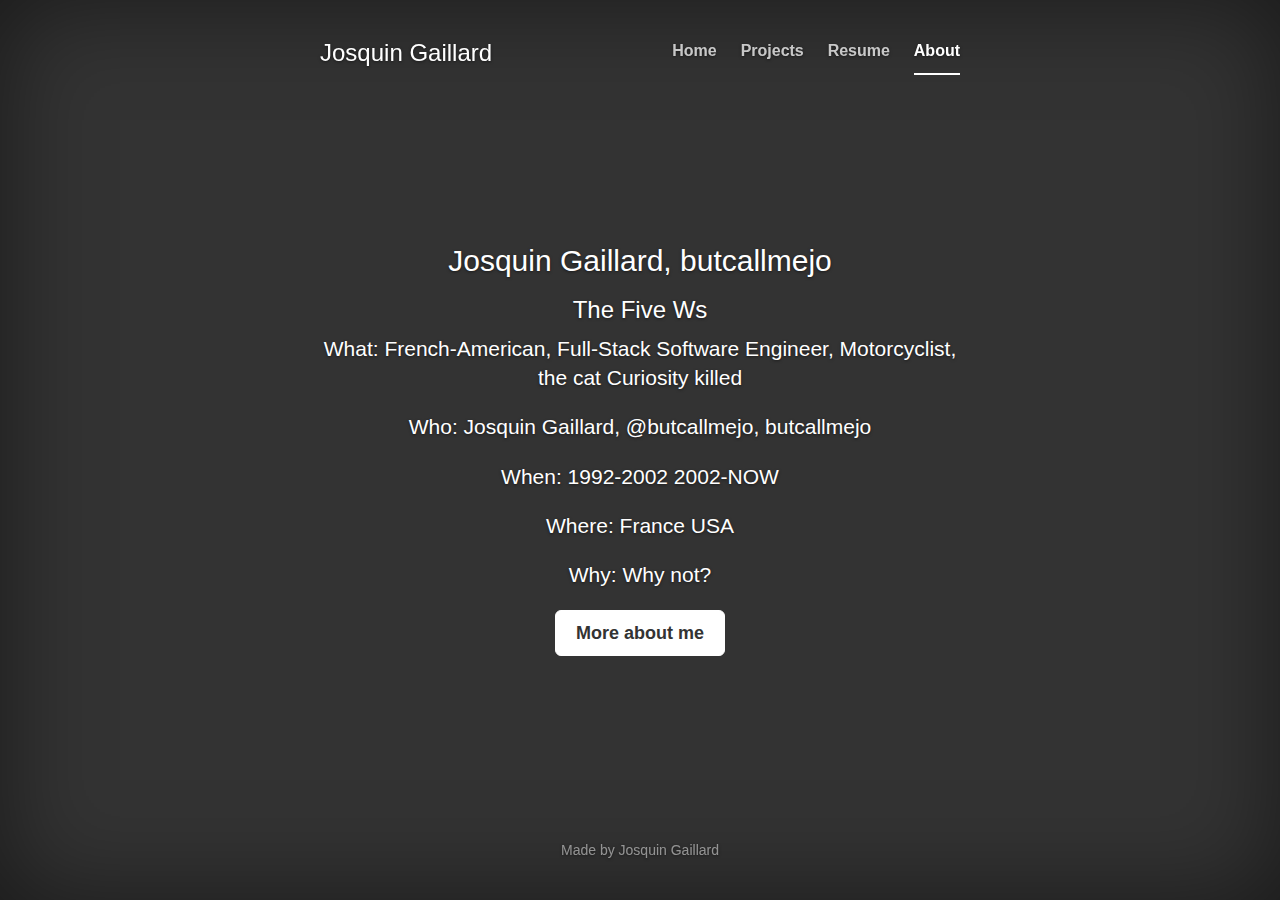
==== about.html @ f652fa07 "updated home and project page" ====
<!DOCTYPE html>
<html lang="en">

<head>
	<meta charset="utf-8">
	<meta http-equiv="X-UA-Compatible" content="IE=edge">
	<meta name="viewport" content="width=device-width, initial-scale=1">
	<!-- The above 3 meta tags *must* come first in the head; any other head content must come *after* these tags -->
	<meta name="description" content="Personal Website to host Josquin Gaillard's portfolio">
	<meta name="author" content="Josquin Gaillard">
	<link rel="icon" href="../../favicon.ico">

	<title>Josquin Gaillard</title>

	<!-- Latest compiled and minified CSS -->
	<link rel="stylesheet" href="http://maxcdn.bootstrapcdn.com/bootstrap/3.3.6/css/bootstrap.min.css">
	<!-- Latest compiled JavaScript -->
	<script src="http://maxcdn.bootstrapcdn.com/bootstrap/3.3.6/js/bootstrap.min.js"></script>
	<link href="home.css" rel="stylesheet">
</head>

<body>

	<div class="site-wrapper">
		<div class="site-wrapper-inner">
			<div class="cover-container">
				<div class="masthead clearfix">
					<div class="inner">
						<h3 class="masthead-brand">Josquin Gaillard</h3>
						<nav>
							<ul class="nav masthead-nav">
								<li><a href="index.html">Home</a></li>
								<li><a href="projects.html">Projects</a></li>
								<li><a href="resume.html">Resume</a></li>
								<li class="active"><a href="about.html">About</a></li>
							</ul>
						</nav>
					</div>
				</div>
				<div class="inner cover">
					<h2 class="cover-heading">Josquin Gaillard, butcallmejo</h1>
					<h3>The Five Ws</h3>
					<p class="lead">What: French-American, Full-Stack Software Engineer, Motorcyclist, the cat Curiosity killed</p>
					<p class="lead">Who: Josquin Gaillard, <a href="https://twitter.com/butcallmeJo">@butcallmejo</a>, <a href="https://github.com/butcallmejo">butcallmejo</a></p>
					<p class="lead">When: 1992-2002 2002-NOW</p>
					<p class="lead">Where: France USA</p>
					<p class="lead">Why: Why not?</p>
					<p class="lead">
						<a href="#" class="btn btn-lg btn-default">More about me</a>
					</p>
				</div>
				<div class="mastfoot">
					<div class="inner">
						<p>Made by Josquin Gaillard</p>
					</div>
				</div>
			</div>
		</div>
	</div>

</body>

</html>
---- home.css ----
/*
 * Globals
 */

/* Links */
a,
a:focus,
a:hover {
  color: #fff;
}

/* Custom default button */
.btn-default,
.btn-default:hover,
.btn-default:focus {
  color: #333;
  text-shadow: none; /* Prevent inheritence from `body` */
  background-color: #fff;
  border: 1px solid #fff;
}


/*
 * Base structure
 */

html,
body {
  height: 100%;
  background-color: #333;
}
body {
  color: #fff;
  text-align: center;
  text-shadow: 0 1px 3px rgba(0,0,0,.5);
}

/* Extra markup and styles for table-esque vertical and horizontal centering */
.site-wrapper {
  display: table;
  width: 100%;
  height: 100%; /* For at least Firefox */
  min-height: 100%;
  -webkit-box-shadow: inset 0 0 100px rgba(0,0,0,.5);
          box-shadow: inset 0 0 100px rgba(0,0,0,.5);
}
.site-wrapper-inner {
  display: table-cell;
  vertical-align: top;
}
.cover-container {
  margin-right: auto;
  margin-left: auto;
}

/* Padding for spacing */
.inner {
  padding: 30px;
}


/*
 * Header
 */
.masthead-brand {
  margin-top: 10px;
  margin-bottom: 10px;
}

.masthead-nav > li {
  display: inline-block;
}
.masthead-nav > li + li {
  margin-left: 20px;
}
.masthead-nav > li > a {
  padding-right: 0;
  padding-left: 0;
  font-size: 16px;
  font-weight: bold;
  color: #fff; /* IE8 proofing */
  color: rgba(255,255,255,.75);
  border-bottom: 2px solid transparent;
}
.masthead-nav > li > a:hover,
.masthead-nav > li > a:focus {
  background-color: transparent;
  border-bottom-color: #a9a9a9;
  border-bottom-color: rgba(255,255,255,.25);
}
.masthead-nav > .active > a,
.masthead-nav > .active > a:hover,
.masthead-nav > .active > a:focus {
  color: #fff;
  border-bottom-color: #fff;
}

@media (min-width: 768px) {
  .masthead-brand {
    float: left;
  }
  .masthead-nav {
    float: right;
  }
}


/*
 * Cover
 */

.cover {
  padding: 0 20px;
}
.cover .btn-lg {
  padding: 10px 20px;
  font-weight: bold;
}


/*
 * Footer
 */

.mastfoot {
  color: #999; /* IE8 proofing */
  color: rgba(255,255,255,.5);
}


/*
 * Affix and center
 */

@media (min-width: 768px) {
  /* Pull out the header and footer */
  .masthead {
    position: fixed;
    top: 0;
  }
  .mastfoot {
    position: fixed;
    bottom: 0;
  }
  /* Start the vertical centering */
  .site-wrapper-inner {
    vertical-align: middle;
  }
  /* Handle the widths */
  .masthead,
  .mastfoot,
  .cover-container {
    width: 100%; /* Must be percentage or pixels for horizontal alignment */
  }
}

@media (min-width: 992px) {
  .masthead,
  .mastfoot,
  .cover-container {
    width: 700px;
  }
}
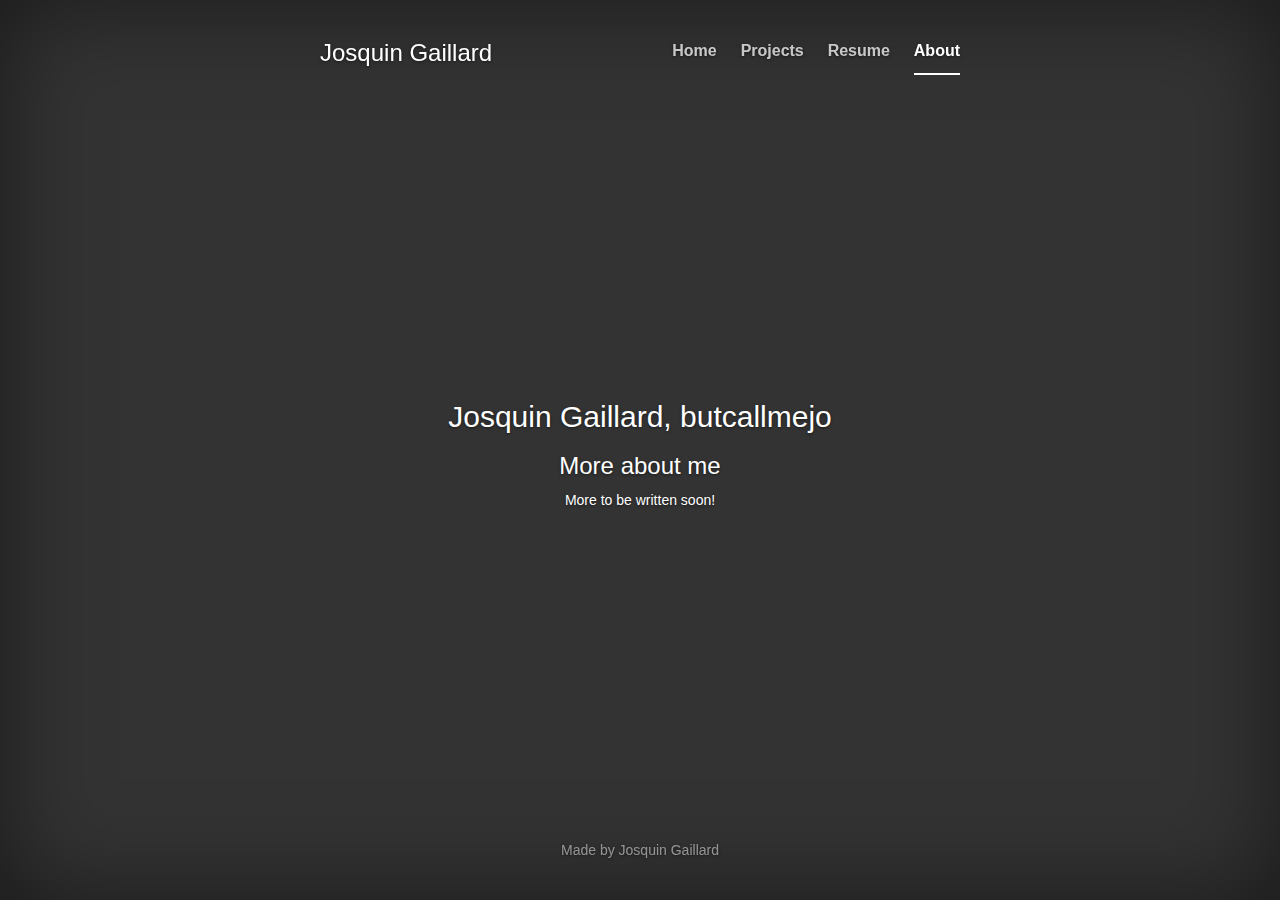
==== commit 8126c25d: "added more to the home page, changed the CSS so links showed better" ====
--- a/about.html
+++ b/about.html
@@ -39,15 +39,8 @@
 				</div>
 				<div class="inner cover">
 					<h2 class="cover-heading">Josquin Gaillard, butcallmejo</h1>
-					<h3>The Five Ws</h3>
-					<p class="lead">What: French-American, Full-Stack Software Engineer, Motorcyclist, the cat Curiosity killed</p>
-					<p class="lead">Who: Josquin Gaillard, <a href="https://twitter.com/butcallmeJo">@butcallmejo</a>, <a href="https://github.com/butcallmejo">butcallmejo</a></p>
-					<p class="lead">When: 1992-2002 2002-NOW</p>
-					<p class="lead">Where: France USA</p>
-					<p class="lead">Why: Why not?</p>
-					<p class="lead">
-						<a href="#" class="btn btn-lg btn-default">More about me</a>
-					</p>
+					<h3>More about me</h3>
+					<p>More to be written soon!</p>
 				</div>
 				<div class="mastfoot">
 					<div class="inner">
--- a/home.css
+++ b/home.css
@@ -2,162 +2,169 @@
  * Globals
  */
 
+
 /* Links */
-a,
-a:focus,
-a:hover {
-  color: #fff;
+
+a {
+	color: Aquamarine;
+}
+
+a:focus, a:hover {
+    color: #fff;
 }
 
 /* Custom default button */
-.btn-default,
-.btn-default:hover,
-.btn-default:focus {
-  color: #333;
-  text-shadow: none; /* Prevent inheritence from `body` */
-  background-color: #fff;
-  border: 1px solid #fff;
+
+.btn-default {
+	color: #333;
+	background-color: Aquamarine;
 }
 
+.btn-default:hover, .btn-default:focus {
+    color: #333;
+    text-shadow: none;
+    /* Prevent inheritence from `body` */
+    background-color: #fff;
+    border: 1px solid Aquamarine;
+}
 
 /*
  * Base structure
  */
 
-html,
-body {
-  height: 100%;
-  background-color: #333;
+html, body {
+    height: 100%;
+    background-color: #333;
 }
 body {
-  color: #fff;
-  text-align: center;
-  text-shadow: 0 1px 3px rgba(0,0,0,.5);
+    color: #fff;
+    text-align: center;
+    text-shadow: 0 1px 3px rgba(0, 0, 0, .5);
 }
 
 /* Extra markup and styles for table-esque vertical and horizontal centering */
+
 .site-wrapper {
-  display: table;
-  width: 100%;
-  height: 100%; /* For at least Firefox */
-  min-height: 100%;
-  -webkit-box-shadow: inset 0 0 100px rgba(0,0,0,.5);
-          box-shadow: inset 0 0 100px rgba(0,0,0,.5);
+    display: table;
+    width: 100%;
+    height: 100%;
+    /* For at least Firefox */
+    min-height: 100%;
+    -webkit-box-shadow: inset 0 0 100px rgba(0, 0, 0, .5);
+    box-shadow: inset 0 0 100px rgba(0, 0, 0, .5);
 }
 .site-wrapper-inner {
-  display: table-cell;
-  vertical-align: top;
+    display: table-cell;
+    vertical-align: top;
 }
 .cover-container {
-  margin-right: auto;
-  margin-left: auto;
+    margin-right: auto;
+    margin-left: auto;
 }
 
 /* Padding for spacing */
+
 .inner {
-  padding: 30px;
+    padding: 30px;
 }
 
+.tab {
+	padding-left: 30px;
+	padding-right: 30px;
+	padding-top: 20px;
+	padding-bottom: 10px;
+}
 
 /*
  * Header
  */
+
 .masthead-brand {
-  margin-top: 10px;
-  margin-bottom: 10px;
+    margin-top: 10px;
+    margin-bottom: 10px;
 }
-
-.masthead-nav > li {
-  display: inline-block;
+.masthead-nav> li {
+    display: inline-block;
 }
-.masthead-nav > li + li {
-  margin-left: 20px;
+.masthead-nav> li+ li {
+    margin-left: 20px;
 }
-.masthead-nav > li > a {
-  padding-right: 0;
-  padding-left: 0;
-  font-size: 16px;
-  font-weight: bold;
-  color: #fff; /* IE8 proofing */
-  color: rgba(255,255,255,.75);
-  border-bottom: 2px solid transparent;
+.masthead-nav> li> a {
+    padding-right: 0;
+    padding-left: 0;
+    font-size: 16px;
+    font-weight: bold;
+    color: #fff;
+    /* IE8 proofing */
+    color: rgba(255, 255, 255, .75);
+    border-bottom: 2px solid transparent;
 }
-.masthead-nav > li > a:hover,
-.masthead-nav > li > a:focus {
-  background-color: transparent;
-  border-bottom-color: #a9a9a9;
-  border-bottom-color: rgba(255,255,255,.25);
+.masthead-nav> li> a:hover, .masthead-nav> li> a:focus {
+    background-color: transparent;
+    border-bottom-color: #a9a9a9;
+    border-bottom-color: rgba(255, 255, 255, .25);
 }
-.masthead-nav > .active > a,
-.masthead-nav > .active > a:hover,
-.masthead-nav > .active > a:focus {
-  color: #fff;
-  border-bottom-color: #fff;
+.masthead-nav> .active> a, .masthead-nav> .active> a:hover, .masthead-nav> .active> a:focus {
+    color: #fff;
+    border-bottom-color: #fff;
 }
-
 @media (min-width: 768px) {
-  .masthead-brand {
-    float: left;
-  }
-  .masthead-nav {
-    float: right;
-  }
+    .masthead-brand {
+        float: left;
+    }
+    .masthead-nav {
+        float: right;
+    }
 }
-
 
 /*
  * Cover
  */
 
 .cover {
-  padding: 0 20px;
+    padding: 0 20px;
 }
 .cover .btn-lg {
-  padding: 10px 20px;
-  font-weight: bold;
+    padding: 10px 20px;
+    font-weight: bold;
 }
-
 
 /*
  * Footer
  */
 
 .mastfoot {
-  color: #999; /* IE8 proofing */
-  color: rgba(255,255,255,.5);
+    color: #999;
+    /* IE8 proofing */
+    color: rgba(255, 255, 255, .5);
 }
-
 
 /*
  * Affix and center
  */
 
 @media (min-width: 768px) {
-  /* Pull out the header and footer */
-  .masthead {
-    position: fixed;
-    top: 0;
-  }
-  .mastfoot {
-    position: fixed;
-    bottom: 0;
-  }
-  /* Start the vertical centering */
-  .site-wrapper-inner {
-    vertical-align: middle;
-  }
-  /* Handle the widths */
-  .masthead,
-  .mastfoot,
-  .cover-container {
-    width: 100%; /* Must be percentage or pixels for horizontal alignment */
-  }
+    /* Pull out the header and footer */
+    .masthead {
+        position: fixed;
+        top: 0;
+    }
+    .mastfoot {
+        position: fixed;
+        bottom: 0;
+    }
+    /* Start the vertical centering */
+    .site-wrapper-inner {
+        vertical-align: middle;
+    }
+    /* Handle the widths */
+    .masthead, .mastfoot, .cover-container {
+        width: 100%;
+        /* Must be percentage or pixels for horizontal alignment */
+    }
 }
-
 @media (min-width: 992px) {
-  .masthead,
-  .mastfoot,
-  .cover-container {
-    width: 700px;
-  }
+    .masthead, .mastfoot, .cover-container {
+        width: 700px;
+    }
 }
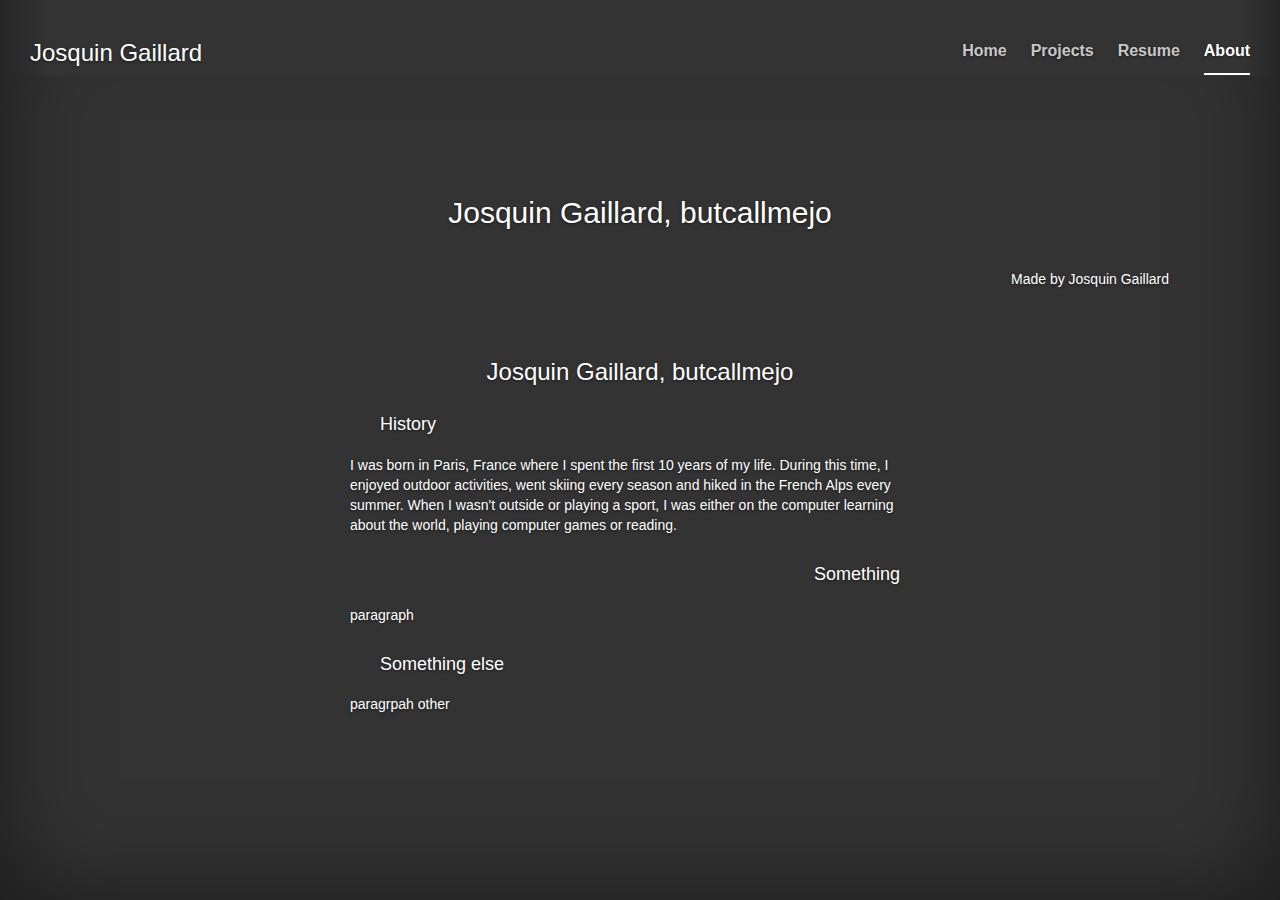
==== commit c4d5792f: "changes to site" ====
--- a/about.html
+++ b/about.html
@@ -38,18 +38,39 @@
 					</div>
 				</div>
 				<div class="inner cover">
-					<h2 class="cover-heading">Josquin Gaillard, butcallmejo</h1>
-					<h3>More about me</h3>
-					<p>More to be written soon!</p>
-				</div>
-				<div class="mastfoot">
-					<div class="inner">
-						<p>Made by Josquin Gaillard</p>
+					<h2 class="cover-heading">Josquin Gaillard, butcallmejo</h2>
+					<div class="inner cover side-photos col-md-3">
+						<!-- TODO photos -->
+					</div>
+					<div class="inner cover top-margin col-md-6">
+						<h3 class="cover-heading">Josquin Gaillard, butcallmejo</h3>
+						<div class="text-left">
+							<h4 class="tab">History</h4>
+							<p>
+								I was born in Paris, France where I spent the first 10 years of my life. During this time, I enjoyed outdoor activities, went skiing every season and hiked in the French Alps every summer. When I wasn't outside or playing a sport, I was either on the
+								computer learning about the world, playing computer games or reading.
+							</p>
+						</div>
+						<div class="text-right">
+							<h4 class="tab">Something</h4>
+							<p class="text-justify">paragraph</p>
+						</div>
+						<div class="text-left">
+							<h4 class="tab">Something else</h4>
+							<p>paragrpah other</p>
+						</div>
+					</div>
+					<div class="inner cover side-photos col-md-3">
+						<!-- TODO photos -->
+					</div>
+					<div class="">
+						<div class="inner">
+							<p>Made by Josquin Gaillard</p>
+						</div>
 					</div>
 				</div>
 			</div>
 		</div>
-	</div>
 
 </body>
 
--- a/home.css
+++ b/home.css
@@ -33,10 +33,12 @@
  */
 
 html, body {
+	width: 100%;
     height: 100%;
     background-color: #333;
 }
 body {
+	width: 100%;
     color: #fff;
     text-align: center;
     text-shadow: 0 1px 3px rgba(0, 0, 0, .5);
@@ -75,9 +77,23 @@
 	padding-bottom: 10px;
 }
 
+.text-justify {
+	text-align: justify;
+}
+
 /*
  * Header
  */
+
+.masthead {
+	width: 100%;
+	background: #333; /* For browsers that do not support gradients */
+	z-index: 1;
+    background: -webkit-linear-gradient(left, #262626, #333 4%, #333 97%, #262626); /* For Safari 5.1 to 6.0 */*/
+    background: -o-linear-gradient(left, #262626, #333 4%, #333 97%, #262626); /* For Opera 11.1 to 12.0 */
+    background: -moz-linear-gradient(left, #262626, #333 4%, #333 97%, #262626); /* For Firefox 3.6 to 15 */
+    background: linear-gradient(left, #262626, #333 4%, #333 97%, #262626); /* Standard syntax */
+}
 
 .masthead-brand {
     margin-top: 10px;
@@ -162,9 +178,12 @@
         width: 100%;
         /* Must be percentage or pixels for horizontal alignment */
     }
+	.top-margin {
+		margin-top: 100px;
+	}
 }
 @media (min-width: 992px) {
     .masthead, .mastfoot, .cover-container {
-        width: 700px;
+        width: 100%;
     }
 }
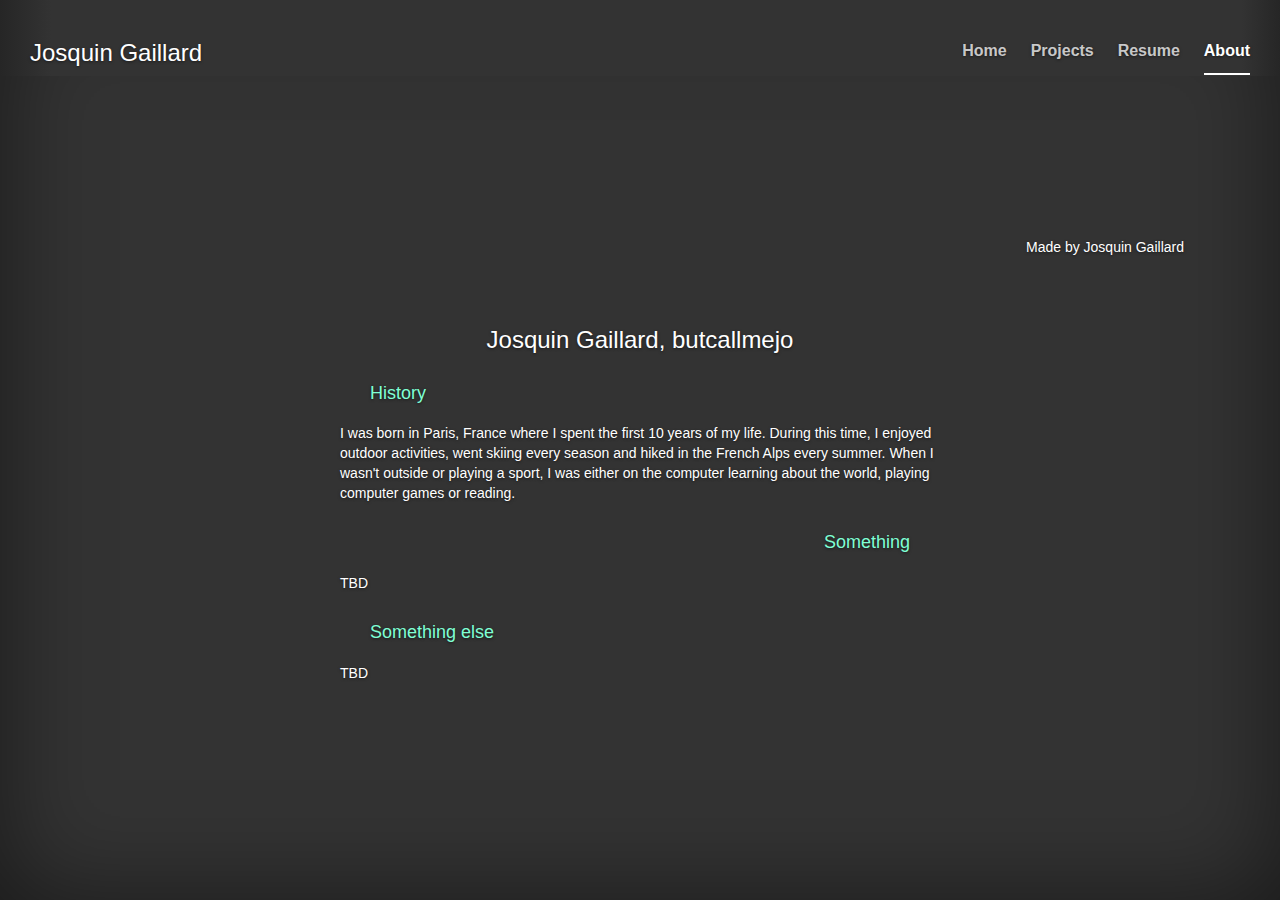
==== commit 575c3d07: "updated resume pdf (removed interested in line) changed about me in index as well as about me html p" ====
--- a/about.html
+++ b/about.html
@@ -37,40 +37,41 @@
 						</nav>
 					</div>
 				</div>
-				<div class="inner cover">
-					<h2 class="cover-heading">Josquin Gaillard, butcallmejo</h2>
-					<div class="inner cover side-photos col-md-3">
-						<!-- TODO photos -->
+				<div class="inner cover side-photos col-md-3">
+					<!-- TODO photos -->
+				</div>
+				<div class="inner cover top-margin col-md-6">
+					<h3 class="cover-heading">Josquin Gaillard, butcallmejo</h3>
+					<div class="text-left">
+						<h4 class="tab"><a href="#">History</a></h4>
+						<p>
+							I was born in Paris, France where I spent the first 10 years of my life. During this time, I enjoyed outdoor activities, went skiing every season and hiked in the French Alps every summer. When I wasn't outside or playing a sport, I was either on the computer learning about the world, playing computer games or reading.
+						</p>
 					</div>
-					<div class="inner cover top-margin col-md-6">
-						<h3 class="cover-heading">Josquin Gaillard, butcallmejo</h3>
-						<div class="text-left">
-							<h4 class="tab">History</h4>
-							<p>
-								I was born in Paris, France where I spent the first 10 years of my life. During this time, I enjoyed outdoor activities, went skiing every season and hiked in the French Alps every summer. When I wasn't outside or playing a sport, I was either on the
-								computer learning about the world, playing computer games or reading.
-							</p>
-						</div>
-						<div class="text-right">
-							<h4 class="tab">Something</h4>
-							<p class="text-justify">paragraph</p>
-						</div>
-						<div class="text-left">
-							<h4 class="tab">Something else</h4>
-							<p>paragrpah other</p>
-						</div>
+					<div class="text-right">
+						<h4 class="tab"><a href="#">Something</a></h4>
+						<p class="text-justify">
+							TBD
+						</p>
 					</div>
-					<div class="inner cover side-photos col-md-3">
-						<!-- TODO photos -->
+					<div class="text-left">
+						<h4 class="tab"><a href="#">Something else</a></h4>
+						<p>
+							TBD
+						</p>
 					</div>
-					<div class="">
-						<div class="inner">
-							<p>Made by Josquin Gaillard</p>
-						</div>
+				</div>
+				<div class="inner cover side-photos col-md-3">
+					<!-- TODO photos -->
+				</div>
+				<div class="">
+					<div class="inner">
+						<p>Made by Josquin Gaillard</p>
 					</div>
 				</div>
 			</div>
 		</div>
+	</div>
 
 </body>
 
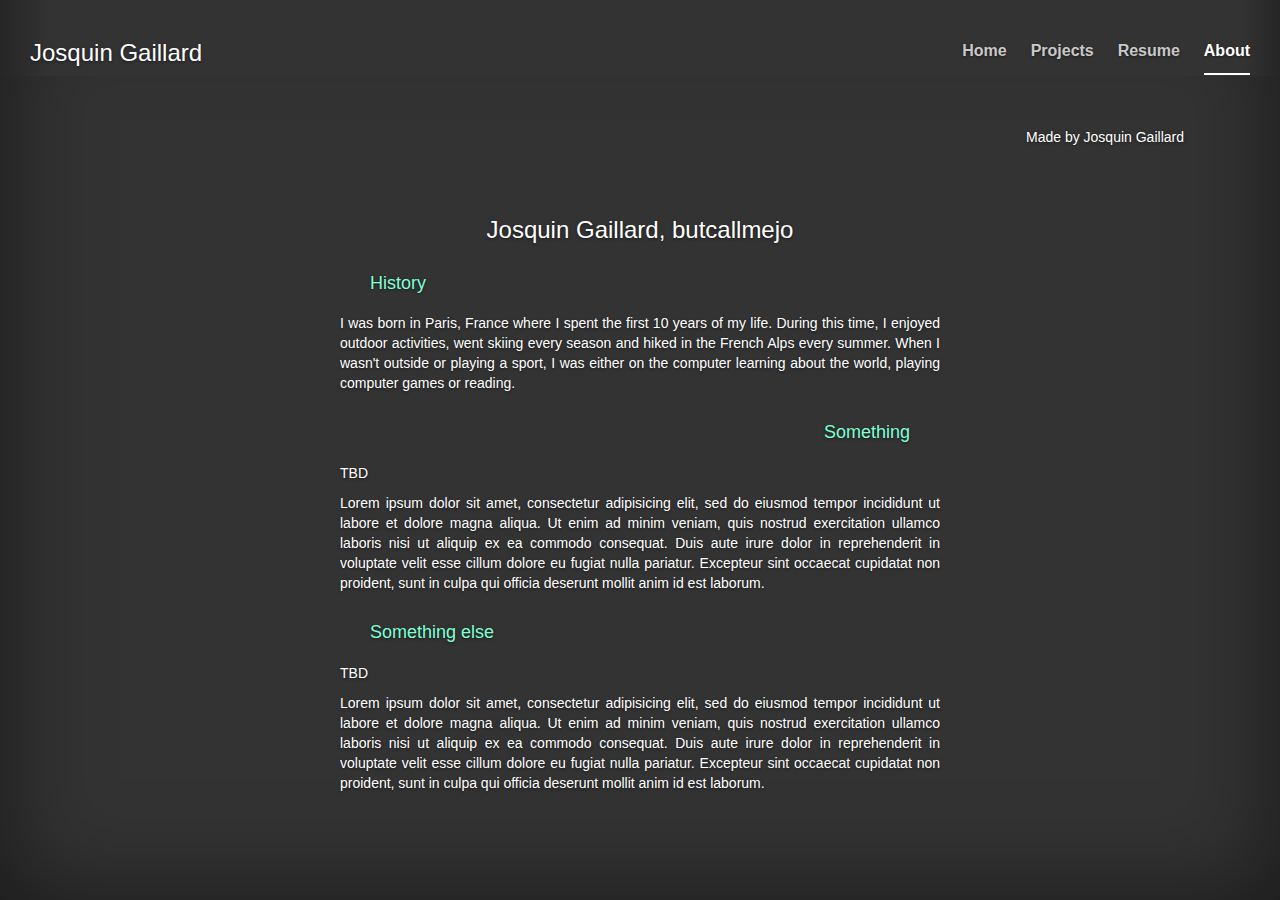
==== commit a3245b78: "made links open in new tab/new window" ====
--- a/about.html
+++ b/about.html
@@ -44,7 +44,7 @@
 					<h3 class="cover-heading">Josquin Gaillard, butcallmejo</h3>
 					<div class="text-left">
 						<h4 class="tab"><a href="#">History</a></h4>
-						<p>
+						<p class="text-justify">
 							I was born in Paris, France where I spent the first 10 years of my life. During this time, I enjoyed outdoor activities, went skiing every season and hiked in the French Alps every summer. When I wasn't outside or playing a sport, I was either on the computer learning about the world, playing computer games or reading.
 						</p>
 					</div>
@@ -53,11 +53,17 @@
 						<p class="text-justify">
 							TBD
 						</p>
+						<p class="text-justify">
+							Lorem ipsum dolor sit amet, consectetur adipisicing elit, sed do eiusmod tempor incididunt ut labore et dolore magna aliqua. Ut enim ad minim veniam, quis nostrud exercitation ullamco laboris nisi ut aliquip ex ea commodo consequat. Duis aute irure dolor in reprehenderit in voluptate velit esse cillum dolore eu fugiat nulla pariatur. Excepteur sint occaecat cupidatat non proident, sunt in culpa qui officia deserunt mollit anim id est laborum.
+						</p>
 					</div>
 					<div class="text-left">
 						<h4 class="tab"><a href="#">Something else</a></h4>
-						<p>
+						<p class="text-justify">
 							TBD
+						</p>
+						<p class="text-justify">
+							Lorem ipsum dolor sit amet, consectetur adipisicing elit, sed do eiusmod tempor incididunt ut labore et dolore magna aliqua. Ut enim ad minim veniam, quis nostrud exercitation ullamco laboris nisi ut aliquip ex ea commodo consequat. Duis aute irure dolor in reprehenderit in voluptate velit esse cillum dolore eu fugiat nulla pariatur. Excepteur sint occaecat cupidatat non proident, sunt in culpa qui officia deserunt mollit anim id est laborum.
 						</p>
 					</div>
 				</div>
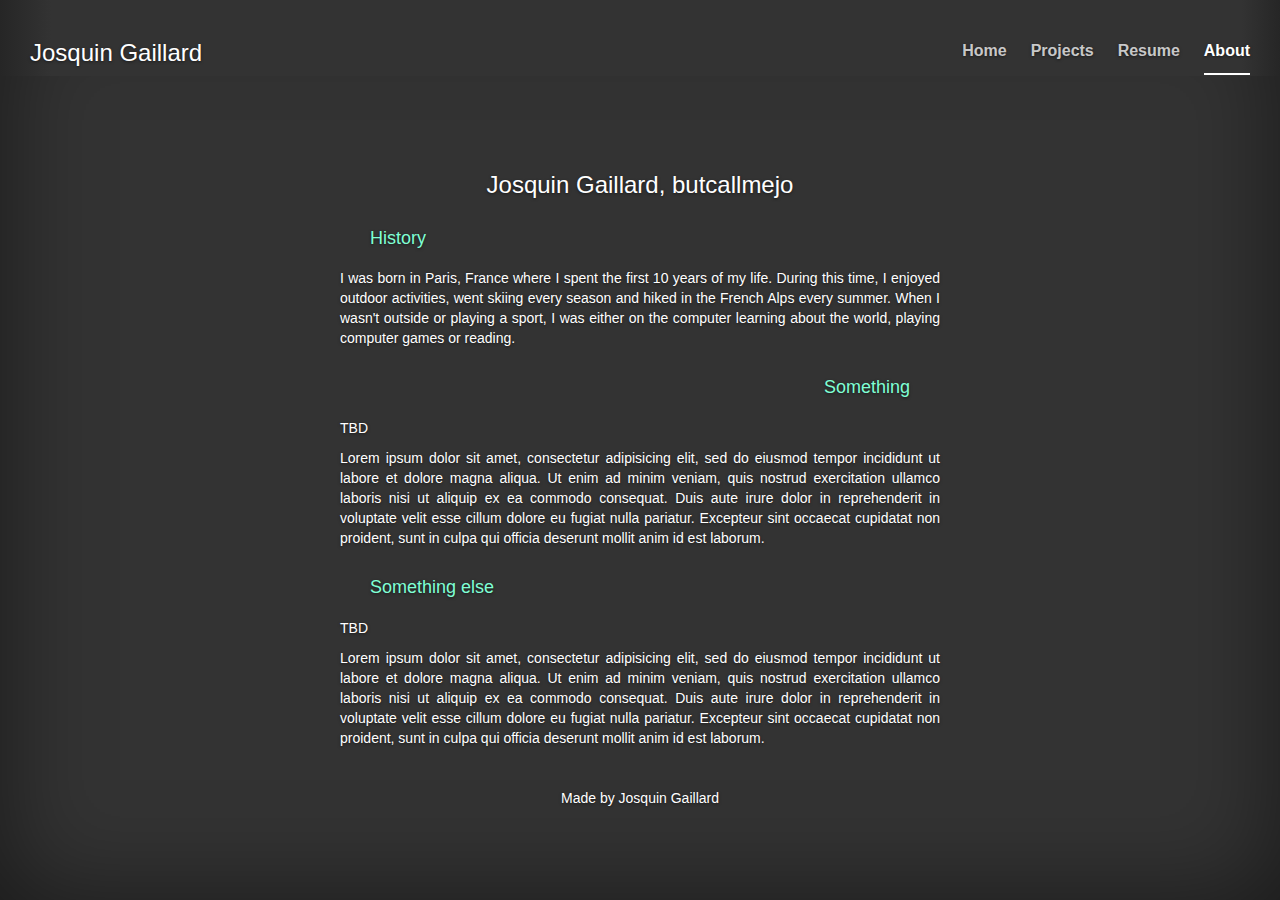
==== commit ef3919df: "small UX/UI changes to all pages. preparation to add photos" ====
--- a/about.html
+++ b/about.html
@@ -70,7 +70,7 @@
 				<div class="inner cover side-photos col-md-3">
 					<!-- TODO photos -->
 				</div>
-				<div class="">
+				<div class="inner cover col-xs-12">
 					<div class="inner">
 						<p>Made by Josquin Gaillard</p>
 					</div>
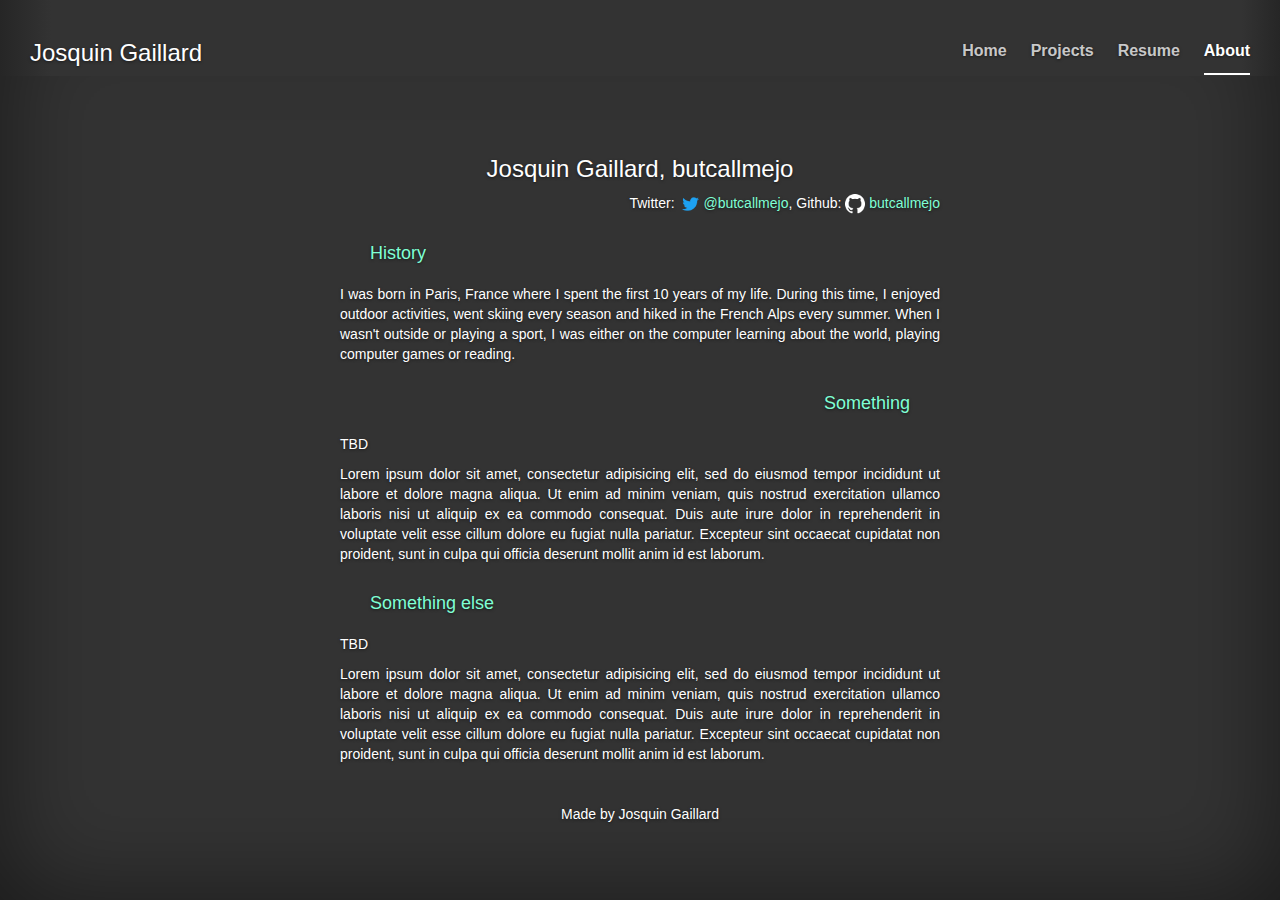
==== commit 14d642ae: "more linking and logos" ====
--- a/about.html
+++ b/about.html
@@ -42,6 +42,9 @@
 				</div>
 				<div class="inner cover top-margin col-md-6">
 					<h3 class="cover-heading">Josquin Gaillard, butcallmejo</h3>
+					<div class="text-right">
+						<p>Twitter: <img src="Twitter_Social_Icon_Blue.png" alt="twitter logo" /><a href="https://twitter.com/butcallmeJo" target="_blank">@butcallmejo</a>, Github: <img src="GitHub-Mark-Light-32px.png" alt="github logo" /> <a href="https://github.com/butcallmejo" target="_blank">butcallmejo</a></p>
+					</div>
 					<div class="text-left">
 						<h4 class="tab"><a href="#">History</a></h4>
 						<p class="text-justify">
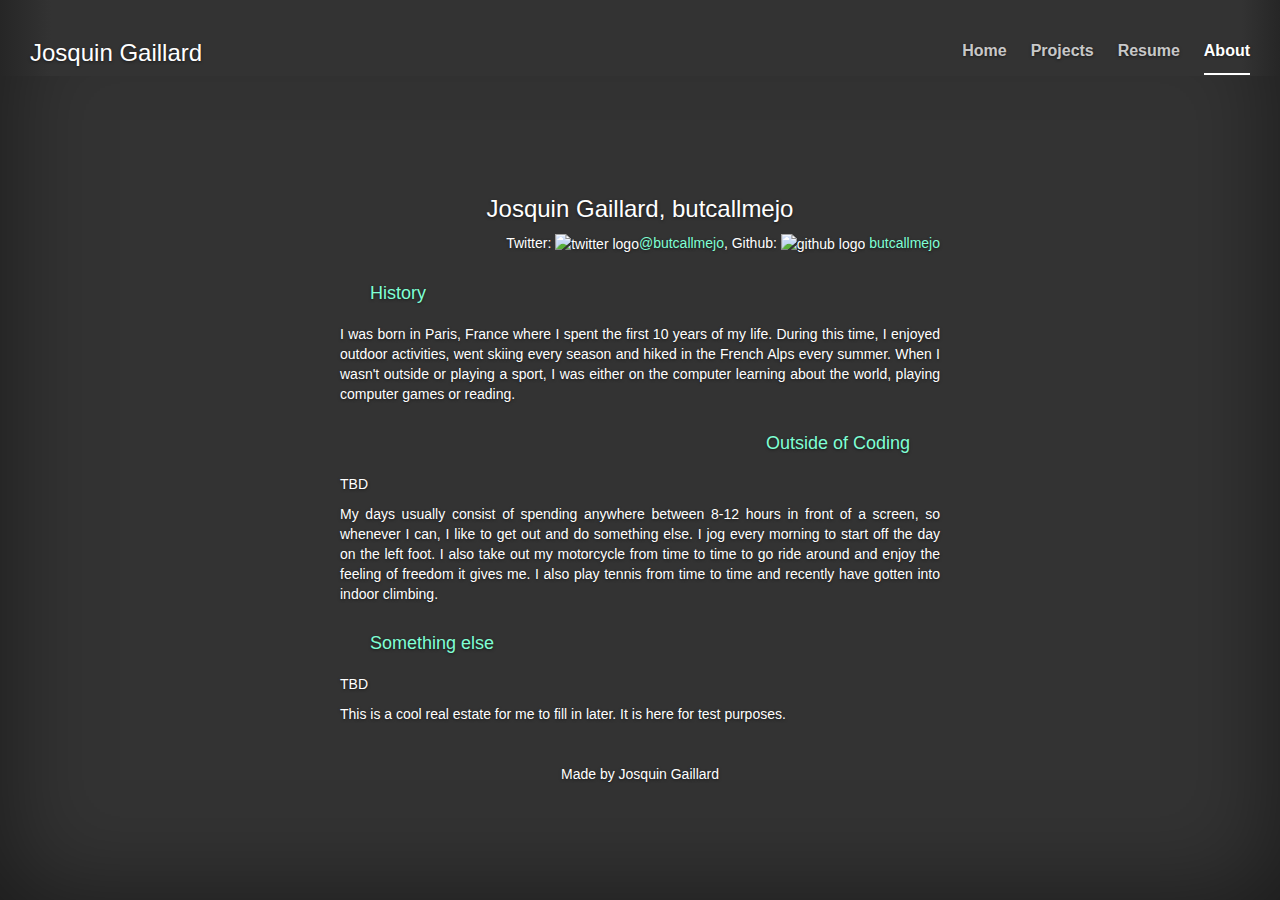
==== commit 1794ba5b: "updated about a bit" ====
--- a/about.html
+++ b/about.html
@@ -52,12 +52,12 @@
 						</p>
 					</div>
 					<div class="text-right">
-						<h4 class="tab"><a href="#">Something</a></h4>
+						<h4 class="tab"><a href="#">Outside of Coding</a></h4>
 						<p class="text-justify">
 							TBD
 						</p>
 						<p class="text-justify">
-							Lorem ipsum dolor sit amet, consectetur adipisicing elit, sed do eiusmod tempor incididunt ut labore et dolore magna aliqua. Ut enim ad minim veniam, quis nostrud exercitation ullamco laboris nisi ut aliquip ex ea commodo consequat. Duis aute irure dolor in reprehenderit in voluptate velit esse cillum dolore eu fugiat nulla pariatur. Excepteur sint occaecat cupidatat non proident, sunt in culpa qui officia deserunt mollit anim id est laborum.
+							My days usually consist of spending anywhere between 8-12 hours in front of a screen, so whenever I can, I like to get out and do something else. I jog every morning to start off the day on the left foot. I also take out my motorcycle from time to time to go ride around and enjoy the feeling of freedom it gives me. I also play tennis from time to time and recently have gotten into indoor climbing.
 						</p>
 					</div>
 					<div class="text-left">
@@ -66,7 +66,7 @@
 							TBD
 						</p>
 						<p class="text-justify">
-							Lorem ipsum dolor sit amet, consectetur adipisicing elit, sed do eiusmod tempor incididunt ut labore et dolore magna aliqua. Ut enim ad minim veniam, quis nostrud exercitation ullamco laboris nisi ut aliquip ex ea commodo consequat. Duis aute irure dolor in reprehenderit in voluptate velit esse cillum dolore eu fugiat nulla pariatur. Excepteur sint occaecat cupidatat non proident, sunt in culpa qui officia deserunt mollit anim id est laborum.
+							This is a cool real estate for me to fill in later. It is here for test purposes.
 						</p>
 					</div>
 				</div>
